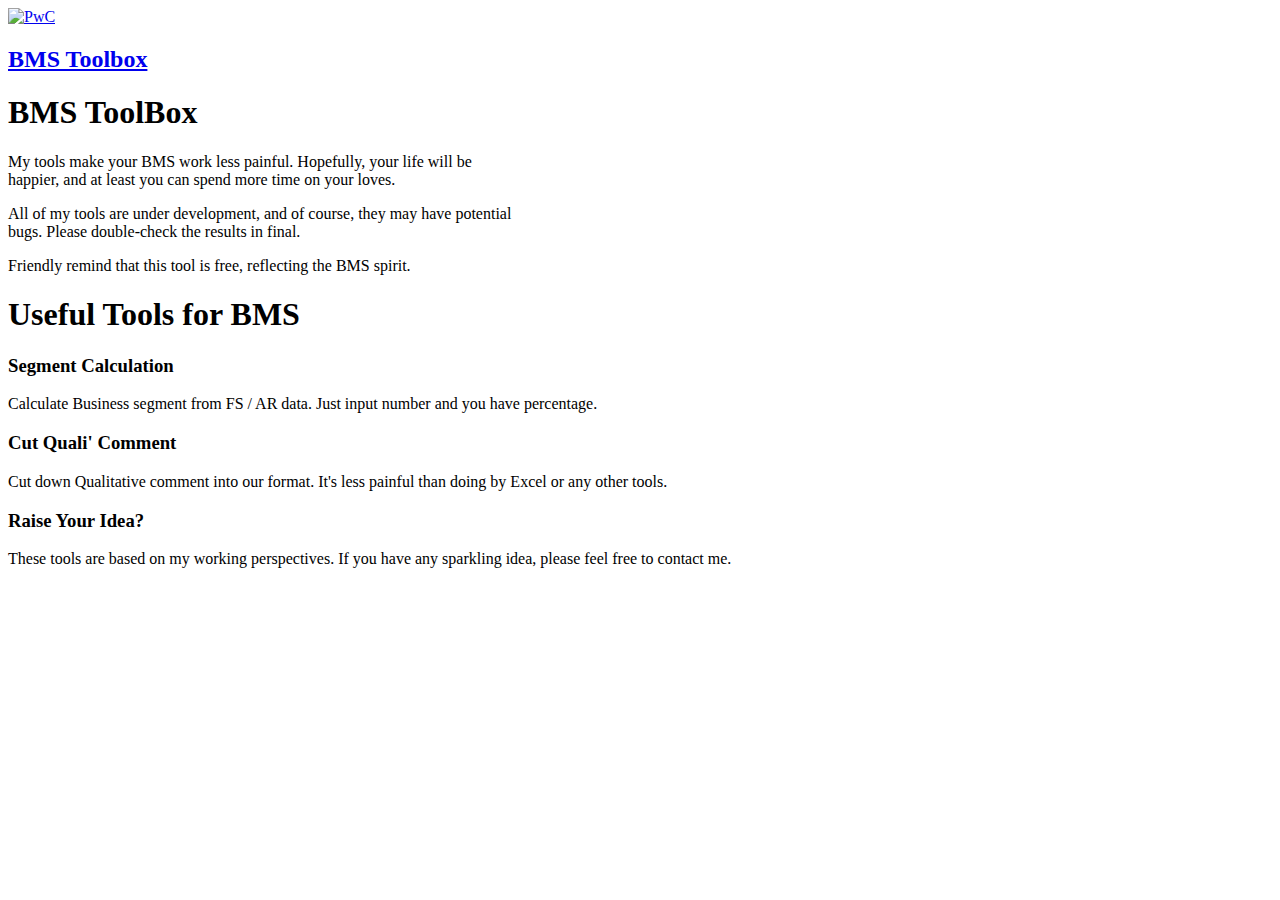
==== index.html @ c9385d09 "Create index.html" ====
<!DOCTYPE html>
<html lang="en">
<head>
    <meta charset="UTF-8">
    <meta name="viewport" content="width=device-width, initial-scale=1.0">
    <link rel="stylesheet" href="https://cdnjs.cloudflare.com/ajax/libs/font-awesome/6.4.2/css/all.min.css" integrity="sha512-z3gLpd7yknf1YoNbCzqRKc4qyor8gaKU1qmn+CShxbuBusANI9QpRohGBreCFkKxLhei6S9CQXFEbbKuqLg0DA==" crossorigin="anonymous" referrerpolicy="no-referrer" />
    <base target = "_top">
    <?!= include('style.css') ?>
    <title>BMS Tool Homepage</title>
</head>
<body>
<?var url = getScriptUrl();?>
  <div class="page-header">
      <div class="navbar flex-spacebetween-center">
          <div class="flex-center-center" style="flex-wrap: nowrap;">
              <div class="navbar-item margin-s padding-s">
                  <a class="cursor-pointer" href="http://pwc.com" target="_blank"><img src="https://tpi.pwcinternal.com/content/images-pwc/pwclogo.svg" alt="PwC" style="height: 30px;"></a>
              </div>
              <div class="navbar-item margin-s">
                  <a href="<?=url?>"><h2>BMS Toolbox</h2></a>
              </div>
          </div>
          <div class="navbar-side">

          </div>
      </div>
  </div>

  <div class="body-box flex-column">
    <div class="body-container flex-spacebetween-top body-pacman" style="width: 80%;">
        <div class="body-item-container cursor-pointer" style="max-width: 50%; color:var(--text-color)">
            <h1 class="padding-m">BMS ToolBox</h1>
            <p class="padding-m">My tools make your BMS work less painful. Hopefully, your life will be happier, and at least you can spend more time on your loves.</p>
            <p class="padding-m">All of my tools are under development, and of course, they may have potential bugs. Please double-check the results in final.</p>
            <p class="padding-m">Friendly remind that this tool is free, reflecting the BMS spirit.</p>
        </div>
        <div class="body-item-container body-pacman">
            <div style="color: #f6d860" class="la-pacman la-3x">
                <div></div>
                <div></div>
                <div></div>
                <div></div>
                <div></div>
                <div></div>
            </div>
        </div>

    </div>
    <div class="body-container margin-xl padding-l" style="color: var(--text-color)">
        <h1>Useful Tools for BMS</h1>
        <div class="body-item-container flex-left-top flex-wrap">
            <div class="body-item-s margin-xl flex-spacebetween-center cursor-pointer tpi-box-gray" onclick="window.top.location = <?=url?> + '?page=ARChecking'">
                <div class="flex-center-center" style="flex: 35%">
                    <i class="fa-solid fa-calculator margin-s"></i>
                </div>
                <div class="padding-m" style="flex: 65%">
                    <h3 class="padding-m">Segment Calculation</h3>
                    <p class="padding-m">Calculate Business segment from FS / AR data. Just input number and you have percentage.</p>
                </div>
            </div>
            <div class="body-item-s margin-xl flex-spacebetween-center cursor-pointer tpi-box-gray" onclick="window.top.location = <?=url?> + '?page=ComCut'">
                <div class="flex-center-center" style="flex:35%">
                    <i class="fa-solid fa-scissors"></i>
                </div>
                <div class="padding-m" style="flex:65%">
                    <h3 class="padding-m">Cut Quali' Comment</h3>
                    <p class="padding-m">Cut down Qualitative comment into our format. It's less painful than doing by Excel or any other tools.</p>
                </div>
            </div>
            <div class="body-item-s margin-xl flex-spacebetween-center cursor-pointer tpi-box-gray" onclick="window.top.location = <?=url?> + '?page=#'">
                <div class="flex-center-center" style="flex:35%">
                    <i class="fa-solid fa-code"></i>
                </div>
                <div class="padding-m" style="flex:65%">
                    <h3 class="padding-m">Raise Your Idea?</h3>
                    <p class="padding-m">These tools are based on my working perspectives. If you have any sparkling idea, please feel free to contact me.</p>
                </div>
            </div>
        </div>
    </div>
  </div>
</body>
<script>
  function redirectToURL(page) {
    var url = google.script.run.getScriptUrl();
    google.script.run.openHTML(page)
  }
</script>
</html>
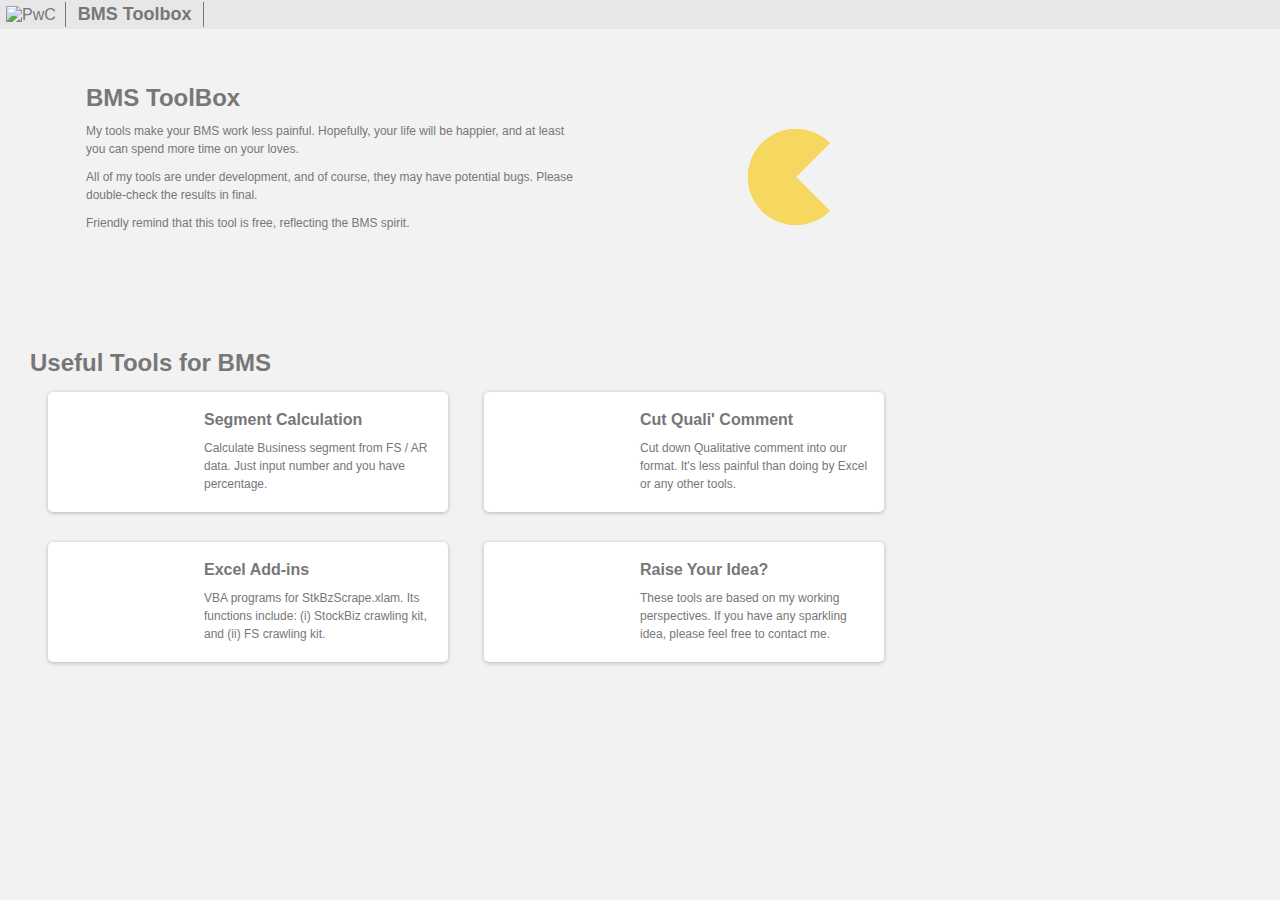
==== commit d2b7af16: "Update index.html" ====
--- a/index.html
+++ b/index.html
@@ -3,87 +3,94 @@
 <head>
     <meta charset="UTF-8">
     <meta name="viewport" content="width=device-width, initial-scale=1.0">
+    <title>BMS Tool Homepage</title>
     <link rel="stylesheet" href="https://cdnjs.cloudflare.com/ajax/libs/font-awesome/6.4.2/css/all.min.css" integrity="sha512-z3gLpd7yknf1YoNbCzqRKc4qyor8gaKU1qmn+CShxbuBusANI9QpRohGBreCFkKxLhei6S9CQXFEbbKuqLg0DA==" crossorigin="anonymous" referrerpolicy="no-referrer" />
-    <base target = "_top">
-    <?!= include('style.css') ?>
-    <title>BMS Tool Homepage</title>
+    
+    <link rel="stylesheet" href="style.css">
 </head>
 <body>
-<?var url = getScriptUrl();?>
-  <div class="page-header">
-      <div class="navbar flex-spacebetween-center">
-          <div class="flex-center-center" style="flex-wrap: nowrap;">
-              <div class="navbar-item margin-s padding-s">
-                  <a class="cursor-pointer" href="http://pwc.com" target="_blank"><img src="https://tpi.pwcinternal.com/content/images-pwc/pwclogo.svg" alt="PwC" style="height: 30px;"></a>
-              </div>
-              <div class="navbar-item margin-s">
-                  <a href="<?=url?>"><h2>BMS Toolbox</h2></a>
-              </div>
-          </div>
-          <div class="navbar-side">
-
-          </div>
-      </div>
-  </div>
-
-  <div class="body-box flex-column">
-    <div class="body-container flex-spacebetween-top body-pacman" style="width: 80%;">
-        <div class="body-item-container cursor-pointer" style="max-width: 50%; color:var(--text-color)">
-            <h1 class="padding-m">BMS ToolBox</h1>
-            <p class="padding-m">My tools make your BMS work less painful. Hopefully, your life will be happier, and at least you can spend more time on your loves.</p>
-            <p class="padding-m">All of my tools are under development, and of course, they may have potential bugs. Please double-check the results in final.</p>
-            <p class="padding-m">Friendly remind that this tool is free, reflecting the BMS spirit.</p>
-        </div>
-        <div class="body-item-container body-pacman">
-            <div style="color: #f6d860" class="la-pacman la-3x">
-                <div></div>
-                <div></div>
-                <div></div>
-                <div></div>
-                <div></div>
-                <div></div>
-            </div>
-        </div>
-
-    </div>
-    <div class="body-container margin-xl padding-l" style="color: var(--text-color)">
-        <h1>Useful Tools for BMS</h1>
-        <div class="body-item-container flex-left-top flex-wrap">
-            <div class="body-item-s margin-xl flex-spacebetween-center cursor-pointer tpi-box-gray" onclick="window.top.location = <?=url?> + '?page=ARChecking'">
-                <div class="flex-center-center" style="flex: 35%">
-                    <i class="fa-solid fa-calculator margin-s"></i>
+    <div class="page-header">
+        <div class="navbar flex-spacebetween-center">
+            <div class="flex-center-center" style="flex-wrap: nowrap;">
+                <div class="navbar-item margin-s padding-s">
+                    <a class="cursor-pointer" href="http://pwc.com" target="_blank"><img src="https://tpi.pwcinternal.com/content/images-pwc/pwclogo.svg" alt="PwC" style="height: 30px;"></a>
                 </div>
-                <div class="padding-m" style="flex: 65%">
-                    <h3 class="padding-m">Segment Calculation</h3>
-                    <p class="padding-m">Calculate Business segment from FS / AR data. Just input number and you have percentage.</p>
+                <div class="navbar-item margin-s">
+                    <a href="index.html"><h2>BMS Toolbox</h2></a>
                 </div>
             </div>
-            <div class="body-item-s margin-xl flex-spacebetween-center cursor-pointer tpi-box-gray" onclick="window.top.location = <?=url?> + '?page=ComCut'">
-                <div class="flex-center-center" style="flex:35%">
-                    <i class="fa-solid fa-scissors"></i>
-                </div>
-                <div class="padding-m" style="flex:65%">
-                    <h3 class="padding-m">Cut Quali' Comment</h3>
-                    <p class="padding-m">Cut down Qualitative comment into our format. It's less painful than doing by Excel or any other tools.</p>
-                </div>
-            </div>
-            <div class="body-item-s margin-xl flex-spacebetween-center cursor-pointer tpi-box-gray" onclick="window.top.location = <?=url?> + '?page=#'">
-                <div class="flex-center-center" style="flex:35%">
-                    <i class="fa-solid fa-code"></i>
-                </div>
-                <div class="padding-m" style="flex:65%">
-                    <h3 class="padding-m">Raise Your Idea?</h3>
-                    <p class="padding-m">These tools are based on my working perspectives. If you have any sparkling idea, please feel free to contact me.</p>
-                </div>
+            <div class="navbar-side">
+
             </div>
         </div>
     </div>
-  </div>
+
+    <div class="body-box flex-column">
+        <div class="body-container flex-spacebetween-top body-pacman" style="width: 80%;">
+            <div class="body-item-container cursor-pointer" style="max-width: 50%; color:var(--text-color)">
+                <h1 class="padding-m">BMS ToolBox</h1>
+                <p class="padding-m">My tools make your BMS work less painful. Hopefully, your life will be happier, and at least you can spend more time on your loves.</p>
+                <p class="padding-m">All of my tools are under development, and of course, they may have potential bugs. Please double-check the results in final.</p>
+                <p class="padding-m">Friendly remind that this tool is free, reflecting the BMS spirit.</p>
+            </div>
+            <div class="body-item-container body-pacman">
+                <div style="color: #f6d860" class="la-pacman la-3x">
+                    <div></div>
+                    <div></div>
+                    <div></div>
+                    <div></div>
+                    <div></div>
+                    <div></div>
+                </div>
+            </div>
+
+        </div>
+        <div class="body-container margin-xl padding-l" style="color: var(--text-color)">
+            <h1>Useful Tools for BMS</h1>
+            <div class="body-item-container flex-left-top flex-wrap">
+                <div class="body-item-s margin-xl flex-spacebetween-center cursor-pointer tpi-box-gray" onclick="redirectToURL('ARChecking.html')">
+                    <div class="flex-center-center" style="flex: 35%">
+                        <i class="fa-solid fa-calculator margin-s"></i>
+                    </div>
+                    <div class="padding-m" style="flex: 65%">
+                        <h3 class="padding-m">Segment Calculation</h3>
+                        <p class="padding-m">Calculate Business segment from FS / AR data. Just input number and you have percentage.</p>
+                    </div>
+                </div>
+
+                <div class="body-item-s margin-xl flex-spacebetween-center cursor-pointer tpi-box-gray" onclick="redirectToURL('ComCut.html')">
+                    <div class="flex-center-center" style="flex:35%">
+                        <i class="fa-solid fa-scissors"></i>
+                    </div>
+                    <div class="padding-m" style="flex:65%">
+                        <h3 class="padding-m">Cut Quali' Comment</h3>
+                        <p class="padding-m">Cut down Qualitative comment into our format. It's less painful than doing by Excel or any other tools.</p>
+                    </div>
+                </div>
+
+                <div class="body-item-s margin-xl flex-spacebetween-center cursor-pointer tpi-box-gray" onclick="redirectToURL('VBAKit.html')">
+                    <div class="flex-center-center" style="flex:35%">
+                        <i class="fa-solid fa-file-excel"></i>
+                    </div>
+                    <div class="padding-m" style="flex:65%">
+                        <h3 class="padding-m">Excel Add-ins</h3>
+                        <p class="padding-m">VBA programs for StkBzScrape.xlam. Its functions include: (i) StockBiz crawling kit, and (ii) FS crawling kit.</p>
+                    </div>
+                </div>
+
+                <div class="body-item-s margin-xl flex-spacebetween-center cursor-pointer tpi-box-gray" onclick="redirectToURL('chrome://dino/')">
+                    <div class="flex-center-center" style="flex:35%">
+                        <i class="fa-solid fa-code"></i>
+                    </div>
+                    <div class="padding-m" style="flex:65%">
+                        <h3 class="padding-m">Raise Your Idea?</h3>
+                        <p class="padding-m">These tools are based on my working perspectives. If you have any sparkling idea, please feel free to contact me.</p>
+                    </div>
+                </div>
+            </div>
+
+        </div>
+    </div>
 </body>
-<script>
-  function redirectToURL(page) {
-    var url = google.script.run.getScriptUrl();
-    google.script.run.openHTML(page)
-  }
-</script>
+<script src="app.js"></script>
 </html>
--- a/style.css
+++ b/style.css
@@ -0,0 +1,678 @@
+*{
+    padding: 0;
+    margin: 0;
+    box-sizing: border-box;
+    scrollbar-width: none;
+}
+/* Color kit */
+:root {
+    --primary-color: #007bff;
+    --secondary-color: #e7e7e7;
+    --background-color: #f9f9f9;
+    --accent-color: #d04a02;
+    --accent-color-hover: #e95302;
+    --accent-color-active: #fd5e08;
+    --text-color: #777777;
+    --dark-text-color: #464646;
+    --light-text-color: #dedede;
+}
+/* ---------- */
+/* Padding kit */
+.padding-l {
+    padding: 9px 12px;
+}
+.padding-m {
+    padding: 5px 8px;
+}
+.padding-s {
+    padding: 2px 3px;
+}
+/* ---------- */
+/* Margin kit */
+.margin-xl {
+    margin: 15px 18px;
+}
+.margin-l {
+    margin: 9px 12px;
+}
+.margin-m {
+    margin: 5px 8px;
+}
+.margin-s {
+    margin: 2px 3px;
+}
+/* ---------- */
+/* Text kit */
+h1 {
+    font-size: 24px;
+    font-weight: 600;
+    color: var(--text-color);
+}
+h2 {
+    font-size: 18px;
+    font-weight: 600;
+    color: var(--text-color);
+}
+h3 {
+    font-size: 16px;
+    font-weight: 600;;
+    color: var(--text-color);
+}
+h4 {
+    font-size: 14px;
+    font-weight: 400;
+    color: var(--text-color);
+}
+p {
+    font-size: 12px;
+    font-weight: 300;
+    line-height: 18px;
+    color: var(--text-color);
+}
+table td{
+    font-size: 12px;
+    font-weight: 300;
+    line-height: 18px;
+}
+a {
+    color: inherit;
+    text-decoration: none;
+    width: min-content;
+}
+a:hover {
+    text-decoration: underline;
+}
+.table-h1 {
+    font-size: 16px;
+    font-weight: 600;
+    color: var(--text-color);
+}
+.table-h2 {
+    font-size: 14px;
+    font-weight: 500;
+    color: var(--text-color);
+}
+/* ---------- */
+/* element kit */
+.hidden {
+    opacity: 0;
+    visibility: hidden;
+}
+.overflow-no {
+    overflow: hidden;
+}
+.cursor-pointer {
+    cursor: pointer;
+}
+.center-of-screen {
+    position: absolute;
+    top: 50%;
+    left: 50%;
+    transform: translate(-50%,-50%);
+}
+.flex-row {
+    display: flex;
+    flex-direction: row;
+}
+.flex-column {
+    display: flex;
+    flex-direction: column;
+}
+.flex-wrap {
+    flex-wrap: wrap;
+}
+.flex-nowrap {
+    flex-wrap: nowrap;
+}
+.flex-center-center {
+    display: flex;
+    justify-content: center;
+    align-items: center;
+}
+.flex-left-top {
+    display: flex;
+    justify-content: flex-start;
+    align-items: flex-start;
+}
+.flex-left-center {
+    display: flex;
+    justify-content: flex-start;
+    align-items: center;
+}
+.flex-spacebetween-top {
+    display: flex;
+    justify-content: space-between;
+    align-items: flex-start;
+}
+.flex-spacebetween-center {
+    display: flex;
+    justify-content: space-between;
+    align-items: center;
+}
+input[type = 'text'] {
+    width: 100%;
+    outline: 0;
+    border-width: 0 0 2px;
+    border-color: var(--text-color);
+}
+input[type = 'file'] {
+    font-size: 100px;
+    position: absolute;
+    top: 0;
+    left: 0;
+    opacity: 0;
+    height: 100%;
+    width: 100%;
+}
+div:has(input[type = 'file']) label {
+    position: absolute;
+    top: 0;
+    left: 0;
+    height: 100%;
+    width: 100%;
+    white-space: nowrap;
+    overflow: hidden;
+    text-overflow: ellipsis;
+}
+div:has(input[type = 'file']) i {
+    font-size: 250px;
+    -webkit-animation: breathing 4s ease-out infinite normal;
+    animation: breathing 4s ease-out infinite normal;
+    -webkit-font-smoothing: antialiased;
+    transition: 0.5s;
+}
+/* ---------- */
+body {
+    max-width: 100vw;
+    height: auto;
+    background-color: #f2f2f2;
+    font-family: "HelveticaNeue-Light", "Helvetica Neue Light", "Helvetica Neue", 
+  Helvetica, Arial, "Lucida Grande", sans-serif;
+}
+
+/* Header */
+.page-header {
+    position: relative;
+    top: 0;
+    left: 0;
+    width: 100%;
+    background-color: var(--secondary-color);
+    color: var(--text-color);
+}
+.navbar {
+    position: inherit;
+}
+
+.navbar-item:nth-child(2) {
+    border-left: 1px solid var(--text-color);
+    border-right: 1px solid var(--text-color);
+    padding: 2px 12px;
+}
+/* ---------- */
+/* body-container */
+.body-box {
+    width: 100%;
+    position: relative;
+}
+.body-container  {
+    width: 100%;
+    width: fit-content;
+}
+
+.body-item-s {
+    width: 400px;
+    height: 120px;
+    color: var(--text-color);
+}
+.body-item-s i {
+    font-size: 50px;
+}
+/* ---------- */
+/* TPI kit */
+.tpi-box-gray {
+    box-shadow: 0 0.0625rem 0.25rem rgb(0 0 0 / 25%);
+    border-radius: 5px;
+    background-color: #fff;
+    transition: 0.2s;
+}
+.tpi-box-gray:hover {
+    box-shadow: 0 5px 10px rgb(0 0 0 / 19%), 0 3px 6px rgb(0 0 0 / 23%);
+}    
+.tpi-box-orange {
+    border: 1px solid var(--accent-color);
+    border-radius: 5px;
+    background-color: #fff;
+    color: var(--accent-color);
+    transition: 0.2s;
+}
+.tpi-box-orange:hover {
+    background-color: var(--accent-color-hover);
+    border-color: var(--accent-color-hover);
+    color: #fff;
+}
+.tpi-box-orange:active {
+    background-color: var(--accent-color-active);
+    border-color: var(--accent-color-active);
+}
+.tpi-button {
+    border: 1px solid var(--accent-color);
+    border-radius: 5px;
+    background-color: #fff;
+    color: var(--accent-color);
+    transition: 0.2s;
+    padding: 2px 3px;
+    min-width: 70px;
+    transition: 0.5s;
+}
+.tpi-button:hover {
+    background-color: var(--accent-color-hover);
+    border-color: var(--accent-color-hover);
+    color: #fff;
+}
+.tpi-button:active {
+    background-color: var(--accent-color-active);
+    border-color: var(--accent-color-active);
+}
+.tpi-button .active {
+    background-color: var(--accent-color);
+    border-color: var(--accent-color);
+    color: #fff;
+}
+
+/* ---------- */
+/* Special elements */
+#outputRemove {
+    position: absolute;
+    right: 0;
+    top: -50%;
+    color: var(--text-color);
+    cursor: pointer;
+}
+
+
+
+
+
+
+
+/* ---------- */
+/* Breathing animation */
+@keyframes breathing {
+    0% {
+        -webkit-transform: scale(1);
+        -ms-transform: scale(1);
+        transform: scale(1);
+        opacity: 10%;
+    }
+    
+    25% {
+        -webkit-transform: scale(0.9);
+        -ms-transform: scale(0.9);
+        transform: scale(0.9);
+        opacity: 15%;
+    }
+    
+    50% {
+        -webkit-transform: scale(1);
+        -ms-transform: scale(1);
+        transform: scale(1);
+        opacity: 10%;
+    }
+    
+    75% {
+        -webkit-transform: scale(0.9);
+        -ms-transform: scale(0.9);
+        transform: scale(0.9);
+        opacity: 15%;
+    }
+    
+    100% {
+        -webkit-transform: scale(1);
+        -ms-transform: scale(1);
+        transform: scale(1);
+        opacity: 10%;
+    }
+}
+/* ---------- */
+
+/* Pacman */
+.body-pacman {
+    margin: 50px auto;
+    transform: translateX(-50px);
+}
+/*!
+ * Load Awesome v1.1.0 (http://github.danielcardoso.net/load-awesome/)
+ * Copyright 2015 Daniel Cardoso <@DanielCardoso>
+ * Licensed under MIT
+ */
+ .la-pacman,
+ .la-pacman > div {
+     position: relative;
+     -webkit-box-sizing: border-box;
+        -moz-box-sizing: border-box;
+             box-sizing: border-box;
+ }
+ .la-pacman {
+     display: block;
+     font-size: 0;
+     color: #fff;
+ }
+ .la-pacman.la-dark {
+     color: #333;
+ }
+ .la-pacman > div {
+     display: inline-block;
+     float: none;
+     background-color: currentColor;
+     border: 0 solid currentColor;
+ }
+ .la-pacman {
+     width: 32px;
+     height: 32px;
+ }
+ .la-pacman > div:nth-child(1),
+ .la-pacman > div:nth-child(2) {
+     width: 0;
+     height: 0;
+     background: transparent;
+     border-style: solid;
+     border-width: 16px;
+     border-right-color: transparent;
+     border-radius: 100%;
+     -webkit-animation: pacman-rotate-half-up .5s 0s infinite;
+        -moz-animation: pacman-rotate-half-up .5s 0s infinite;
+          -o-animation: pacman-rotate-half-up .5s 0s infinite;
+             animation: pacman-rotate-half-up .5s 0s infinite;
+ }
+ .la-pacman > div:nth-child(2) {
+     margin-top: -32px;
+     -webkit-animation-name: pacman-rotate-half-down;
+        -moz-animation-name: pacman-rotate-half-down;
+          -o-animation-name: pacman-rotate-half-down;
+             animation-name: pacman-rotate-half-down;
+ }
+ .la-pacman > div:nth-child(3),
+ .la-pacman > div:nth-child(4),
+ .la-pacman > div:nth-child(5),
+ .la-pacman > div:nth-child(6) {
+     position: absolute;
+     top: 50%;
+     left: 200%;
+     width: 8px;
+     height: 8px;
+     border-radius: 100%;
+     opacity: 0;
+     -webkit-animation: pacman-balls 2s 0s infinite linear;
+        -moz-animation: pacman-balls 2s 0s infinite linear;
+          -o-animation: pacman-balls 2s 0s infinite linear;
+             animation: pacman-balls 2s 0s infinite linear;
+ }
+ .la-pacman > div:nth-child(3) {
+     -webkit-animation-delay: -1.44s;
+        -moz-animation-delay: -1.44s;
+          -o-animation-delay: -1.44s;
+             animation-delay: -1.44s;
+ }
+ .la-pacman > div:nth-child(4) {
+     -webkit-animation-delay: -1.94s;
+        -moz-animation-delay: -1.94s;
+          -o-animation-delay: -1.94s;
+             animation-delay: -1.94s;
+ }
+ .la-pacman > div:nth-child(5) {
+     -webkit-animation-delay: -2.44s;
+        -moz-animation-delay: -2.44s;
+          -o-animation-delay: -2.44s;
+             animation-delay: -2.44s;
+ }
+ .la-pacman > div:nth-child(6) {
+     -webkit-animation-delay: -2.94s;
+        -moz-animation-delay: -2.94s;
+          -o-animation-delay: -2.94s;
+             animation-delay: -2.94s;
+ }
+ .la-pacman.la-sm {
+     width: 16px;
+     height: 16px;
+ }
+ .la-pacman.la-sm > div:nth-child(1),
+ .la-pacman.la-sm > div:nth-child(2) {
+     border-width: 8px;
+ }
+ .la-pacman.la-sm > div:nth-child(2) {
+     margin-top: -16px;
+ }
+ .la-pacman.la-sm > div:nth-child(3),
+ .la-pacman.la-sm > div:nth-child(4),
+ .la-pacman.la-sm > div:nth-child(5),
+ .la-pacman.la-sm > div:nth-child(6) {
+     width: 4px;
+     height: 4px;
+ }
+ .la-pacman.la-2x {
+     width: 64px;
+     height: 64px;
+ }
+ .la-pacman.la-2x > div:nth-child(1),
+ .la-pacman.la-2x > div:nth-child(2) {
+     border-width: 32px;
+ }
+ .la-pacman.la-2x > div:nth-child(2) {
+     margin-top: -64px;
+ }
+ .la-pacman.la-2x > div:nth-child(3),
+ .la-pacman.la-2x > div:nth-child(4),
+ .la-pacman.la-2x > div:nth-child(5),
+ .la-pacman.la-2x > div:nth-child(6) {
+     width: 16px;
+     height: 16px;
+ }
+ .la-pacman.la-3x {
+     width: 96px;
+     height: 96px;
+ }
+ .la-pacman.la-3x > div:nth-child(1),
+ .la-pacman.la-3x > div:nth-child(2) {
+     border-width: 48px;
+ }
+ .la-pacman.la-3x > div:nth-child(2) {
+     margin-top: -96px;
+ }
+ .la-pacman.la-3x > div:nth-child(3),
+ .la-pacman.la-3x > div:nth-child(4),
+ .la-pacman.la-3x > div:nth-child(5),
+ .la-pacman.la-3x > div:nth-child(6) {
+     width: 24px;
+     height: 24px;
+ }
+ /*
+  * Animations
+  */
+ @-webkit-keyframes pacman-rotate-half-up {
+     0%,
+     100% {
+         -webkit-transform: rotate(270deg);
+                 transform: rotate(270deg);
+     }
+     50% {
+         -webkit-transform: rotate(360deg);
+                 transform: rotate(360deg);
+     }
+ }
+ @-moz-keyframes pacman-rotate-half-up {
+     0%,
+     100% {
+         -moz-transform: rotate(270deg);
+              transform: rotate(270deg);
+     }
+     50% {
+         -moz-transform: rotate(360deg);
+              transform: rotate(360deg);
+     }
+ }
+ @-o-keyframes pacman-rotate-half-up {
+     0%,
+     100% {
+         -o-transform: rotate(270deg);
+            transform: rotate(270deg);
+     }
+     50% {
+         -o-transform: rotate(360deg);
+            transform: rotate(360deg);
+     }
+ }
+ @keyframes pacman-rotate-half-up {
+     0%,
+     100% {
+         -webkit-transform: rotate(270deg);
+            -moz-transform: rotate(270deg);
+              -o-transform: rotate(270deg);
+                 transform: rotate(270deg);
+     }
+     50% {
+         -webkit-transform: rotate(360deg);
+            -moz-transform: rotate(360deg);
+              -o-transform: rotate(360deg);
+                 transform: rotate(360deg);
+     }
+ }
+ @-webkit-keyframes pacman-rotate-half-down {
+     0%,
+     100% {
+         -webkit-transform: rotate(90deg);
+                 transform: rotate(90deg);
+     }
+     50% {
+         -webkit-transform: rotate(0deg);
+                 transform: rotate(0deg);
+     }
+ }
+ @-moz-keyframes pacman-rotate-half-down {
+     0%,
+     100% {
+         -moz-transform: rotate(90deg);
+              transform: rotate(90deg);
+     }
+     50% {
+         -moz-transform: rotate(0deg);
+              transform: rotate(0deg);
+     }
+ }
+ @-o-keyframes pacman-rotate-half-down {
+     0%,
+     100% {
+         -o-transform: rotate(90deg);
+            transform: rotate(90deg);
+     }
+     50% {
+         -o-transform: rotate(0deg);
+            transform: rotate(0deg);
+     }
+ }
+ @keyframes pacman-rotate-half-down {
+     0%,
+     100% {
+         -webkit-transform: rotate(90deg);
+            -moz-transform: rotate(90deg);
+              -o-transform: rotate(90deg);
+                 transform: rotate(90deg);
+     }
+     50% {
+         -webkit-transform: rotate(0deg);
+            -moz-transform: rotate(0deg);
+              -o-transform: rotate(0deg);
+                 transform: rotate(0deg);
+     }
+ }
+ @-webkit-keyframes pacman-balls {
+     0% {
+         left: 200%;
+         opacity: 0;
+         -webkit-transform: translateY(-50%);
+                 transform: translateY(-50%);
+     }
+     5% {
+         opacity: .5;
+     }
+     66% {
+         opacity: 1;
+     }
+     67% {
+         opacity: 0;
+     }
+     100% {
+         left: 0;
+         -webkit-transform: translateY(-50%);
+                 transform: translateY(-50%);
+     }
+ }
+ @-moz-keyframes pacman-balls {
+     0% {
+         left: 200%;
+         opacity: 0;
+         -moz-transform: translateY(-50%);
+              transform: translateY(-50%);
+     }
+     5% {
+         opacity: .5;
+     }
+     66% {
+         opacity: 1;
+     }
+     67% {
+         opacity: 0;
+     }
+     100% {
+         left: 0;
+         -moz-transform: translateY(-50%);
+              transform: translateY(-50%);
+     }
+ }
+ @-o-keyframes pacman-balls {
+     0% {
+         left: 200%;
+         opacity: 0;
+         -o-transform: translateY(-50%);
+            transform: translateY(-50%);
+     }
+     5% {
+         opacity: .5;
+     }
+     66% {
+         opacity: 1;
+     }
+     67% {
+         opacity: 0;
+     }
+     100% {
+         left: 0;
+         -o-transform: translateY(-50%);
+            transform: translateY(-50%);
+     }
+ }
+ @keyframes pacman-balls {
+     0% {
+         left: 200%;
+         opacity: 0;
+         -webkit-transform: translateY(-50%);
+            -moz-transform: translateY(-50%);
+              -o-transform: translateY(-50%);
+                 transform: translateY(-50%);
+     }
+     5% {
+         opacity: .5;
+     }
+     66% {
+         opacity: 1;
+     }
+     67% {
+         opacity: 0;
+     }
+     100% {
+         left: 0;
+         -webkit-transform: translateY(-50%);
+            -moz-transform: translateY(-50%);
+              -o-transform: translateY(-50%);
+                 transform: translateY(-50%);
+     }
+ }
